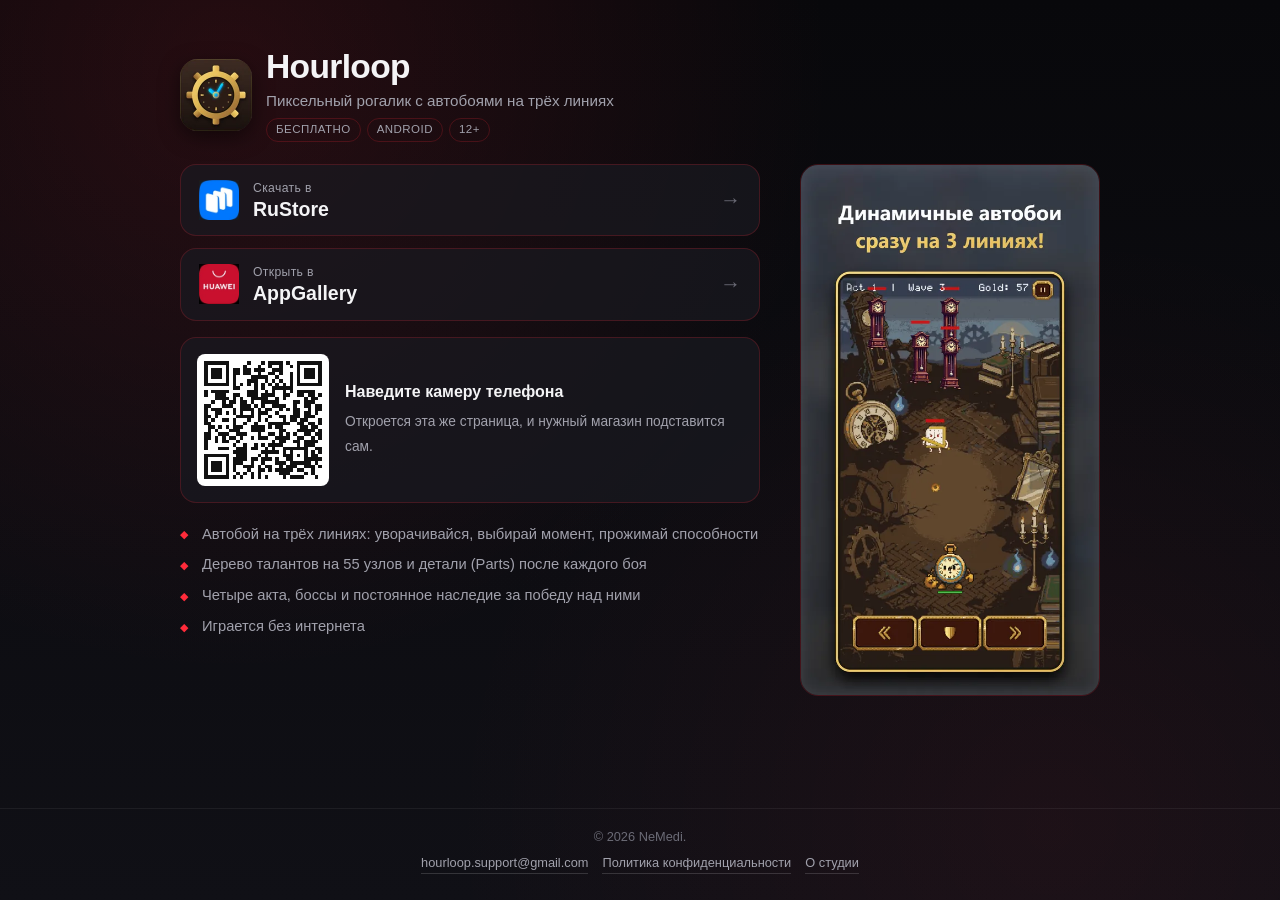
==== download/index.html @ 0fbece0e "Add files via upload" ====
<!DOCTYPE html>
<html lang="ru">
<head>
<meta charset="UTF-8">
<meta name="viewport" content="width=device-width, initial-scale=1">
<title>Скачать Hourloop — пиксельный рогалик-автобой</title>
<meta name="description" content="Hourloop — бесплатный пиксельный рогалик с автобоями на трёх линиях. Скачайте в RuStore или AppGallery.">
<link rel="canonical" href="https://nemedistudio.online/download/">
<link rel="icon" type="image/png" href="../assets/app_icon.png">
<meta name="theme-color" content="#0b0b0e">
<meta property="og:type" content="website">
<meta property="og:url" content="https://nemedistudio.online/download/">
<meta property="og:title" content="Hourloop — скачать бесплатно">
<meta property="og:description" content="Пиксельный рогалик с автобоями на трёх линиях. Управляй часами по имени Тиктак.">
<meta property="og:image" content="https://nemedistudio.online/download/img/hero.jpg">

<style>
/* Страница отдельная от витрины: свой инлайновый CSS без style.css (20 КБ)
   и без Google Fonts — под рекламный трафик важнее скорость первого экрана,
   чем совпадение шрифтов с главной. Палитра взята из style.css один в один. */
*{margin:0;padding:0;box-sizing:border-box}
:root{
  --bg:#0b0b0e; --surface:rgba(26,26,33,.72); --surface-hi:rgba(38,38,48,.9);
  --accent:#ff2b3a; --accent-soft:rgba(255,43,58,.16);
  --text:#f4f4f6; --muted:#a1a1ac; --dim:#6b6b76;
  --line:rgba(255,43,58,.2); --line-hi:rgba(255,43,58,.55);
}
html{-webkit-text-size-adjust:100%}
body{
  font-family:-apple-system,BlinkMacSystemFont,"Segoe UI",Roboto,"Helvetica Neue",Arial,sans-serif;
  background:var(--bg); color:var(--text); line-height:1.55;
  min-height:100vh; display:flex; flex-direction:column;
  background-image:
    radial-gradient(circle at 18% 8%,rgba(255,43,58,.12) 0%,transparent 45%),
    radial-gradient(circle at 82% 92%,rgba(255,43,58,.06) 0%,transparent 45%),
    linear-gradient(to bottom,#08080b,#101016);
}
.wrap{width:100%;max-width:960px;margin:0 auto;padding:28px 20px 40px;flex:1}

/* Шапка карточки приложения */
.app{display:flex;align-items:center;gap:14px;margin-bottom:22px}
.app>img{width:72px;height:72px;border-radius:18px;flex:none;box-shadow:0 6px 20px rgba(0,0,0,.5)}
.app h1{font-size:1.75rem;line-height:1.15;letter-spacing:-.02em;font-weight:800}
.app p{color:var(--muted);font-size:.95rem;margin-top:2px}
.meta{margin-top:6px;display:flex;flex-wrap:wrap;gap:6px}
.tag{font-size:.72rem;letter-spacing:.04em;text-transform:uppercase;color:var(--muted);
     border:1px solid var(--line);border-radius:999px;padding:2px 9px}

.cols{display:grid;grid-template-columns:1fr;gap:24px;align-items:start}

/* Кнопки магазинов */
.stores{display:flex;flex-direction:column;gap:12px}
.store{
  display:flex;align-items:center;gap:14px;text-decoration:none;color:var(--text);
  background:var(--surface);border:1px solid var(--line);border-radius:16px;
  padding:14px 18px;transition:border-color .2s,background .2s,transform .1s;
}
.store:hover{background:var(--surface-hi);border-color:var(--line-hi)}
.store:active{transform:scale(.985)}
.store>img{width:40px;height:40px;flex:none}
.store .top{display:block;font-size:.76rem;color:var(--muted);letter-spacing:.03em}
.store .name{display:block;font-size:1.22rem;font-weight:700;line-height:1.2}
.store .go{margin-left:auto;color:var(--dim);font-size:1.3rem;line-height:1}

/* Магазин, угаданный по устройству, — крупнее и с акцентом.
   Вторая кнопка НИКОГДА не прячется: определение по User-Agent ошибается,
   и спрятанная кнопка превращает ошибку в потерянную установку. */
.store.primary{
  background:linear-gradient(135deg,rgba(255,43,58,.18),rgba(255,43,58,.06));
  border-color:var(--line-hi);padding:18px;
  box-shadow:0 8px 28px rgba(255,43,58,.14)
}
.store.primary .name{font-size:1.4rem}
.badge{
  display:none;margin-left:auto;font-size:.68rem;font-weight:700;
  letter-spacing:.06em;text-transform:uppercase;color:var(--accent);
  background:var(--accent-soft);border-radius:999px;padding:3px 9px;white-space:nowrap
}
.store.primary .badge{display:block}
.store.primary .go{display:none}

.note{font-size:.85rem;color:var(--muted);margin-top:10px}
.note.warn{color:#ffb0b6}
#ios-note{display:none}

/* QR для десктопа */
#qr-box{display:none;margin-top:16px;background:var(--surface);border:1px solid var(--line);
        border-radius:16px;padding:16px;gap:16px;align-items:center}
#qr-box svg{width:132px;height:132px;flex:none;border-radius:8px}
#qr-box .qr-text b{display:block;font-size:1rem;margin-bottom:4px}
#qr-box .qr-text span{font-size:.86rem;color:var(--muted)}

/* Скриншот */
.shot{border-radius:18px;overflow:hidden;border:1px solid var(--line);
      max-width:270px;margin:0 auto;display:block}
.shot img{display:block;width:100%;height:auto}

.feats{list-style:none;margin-top:20px;display:grid;gap:8px}
.feats li{font-size:.92rem;color:var(--muted);padding-left:22px;position:relative}
.feats li::before{content:"\25C6";position:absolute;left:0;color:var(--accent);font-size:.7rem;top:.35em}

footer{border-top:1px solid rgba(255,255,255,.06);padding:18px 20px 26px;
       font-size:.8rem;color:var(--dim);text-align:center}
footer a{color:var(--muted);text-decoration:none;border-bottom:1px solid rgba(255,255,255,.15)}
footer a:hover{color:var(--text)}
footer .row{margin-top:6px;display:flex;gap:14px;justify-content:center;flex-wrap:wrap}

@media(min-width:760px){
  .wrap{padding-top:48px}
  .cols{grid-template-columns:1fr 300px;gap:40px}
  .app h1{font-size:2.1rem}
  .shot{max-width:300px}
}
</style>
</head>
<body>

<div class="wrap">

  <div class="app">
    <img src="img/icon.webp" width="144" height="144" alt="Иконка Hourloop">
    <div>
      <h1>Hourloop</h1>
      <p>Пиксельный рогалик с автобоями на трёх линиях</p>
      <div class="meta">
        <span class="tag">Бесплатно</span>
        <span class="tag">Android</span>
        <span class="tag">12+</span>
      </div>
    </div>
  </div>

  <div class="cols">
    <div>
      <div class="stores" id="stores">

        <a class="store" id="s-rustore" data-goal="rustore_click"
           href="https://www.rustore.ru/catalog/app/com.NeMedi.hourloop"
           target="_blank" rel="noopener">
          <img src="img/rustore.webp" width="96" height="96" alt="">
          <span>
            <span class="top">Скачать в</span>
            <span class="name">RuStore</span>
          </span>
          <span class="badge">Ваш магазин</span>
          <span class="go">&rarr;</span>
        </a>

        <a class="store" id="s-appgallery" data-goal="appgallery_click"
           href="https://url.cloud.huawei.com/BLCYEuFCV2?shareTo=qrcode"
           target="_blank" rel="noopener">
          <img src="img/appgallery.webp" width="96" height="96" alt="">
          <span>
            <span class="top">Открыть в</span>
            <span class="name">AppGallery</span>
          </span>
          <span class="badge">Ваш магазин</span>
          <span class="go">&rarr;</span>
        </a>

      </div>

      <p class="note warn" id="ios-note">Версии для iPhone пока нет — игра выходит только на Android.</p>

      <div id="qr-box">
        <svg viewBox="0 0 37 37" xmlns="http://www.w3.org/2000/svg" shape-rendering="crispEdges" role="img" aria-label="QR-код на страницу загрузки Hourloop"><rect width="37" height="37" fill="#fff"/><path fill="#111" d="M2 2h7v1h-7zM14 2h1v1h-1zM18 2h1v1h-1zM20 2h4v1h-4zM25 2h1v1h-1zM28 2h7v1h-7zM2 3h1v1h-1zM8 3h1v1h-1zM13 3h1v1h-1zM17 3h1v1h-1zM20 3h1v1h-1zM23 3h1v1h-1zM26 3h1v1h-1zM28 3h1v1h-1zM34 3h1v1h-1zM2 4h1v1h-1zM4 4h3v1h-3zM8 4h1v1h-1zM10 4h2v1h-2zM13 4h2v1h-2zM16 4h3v1h-3zM21 4h3v1h-3zM28 4h1v1h-1zM30 4h3v1h-3zM34 4h1v1h-1zM2 5h1v1h-1zM4 5h3v1h-3zM8 5h1v1h-1zM10 5h2v1h-2zM13 5h2v1h-2zM17 5h1v1h-1zM20 5h2v1h-2zM23 5h1v1h-1zM26 5h1v1h-1zM28 5h1v1h-1zM30 5h3v1h-3zM34 5h1v1h-1zM2 6h1v1h-1zM4 6h3v1h-3zM8 6h1v1h-1zM10 6h1v1h-1zM15 6h5v1h-5zM22 6h1v1h-1zM26 6h1v1h-1zM28 6h1v1h-1zM30 6h3v1h-3zM34 6h1v1h-1zM2 7h1v1h-1zM8 7h1v1h-1zM10 7h1v1h-1zM14 7h3v1h-3zM19 7h1v1h-1zM21 7h1v1h-1zM23 7h1v1h-1zM26 7h1v1h-1zM28 7h1v1h-1zM34 7h1v1h-1zM2 8h7v1h-7zM10 8h1v1h-1zM12 8h1v1h-1zM14 8h1v1h-1zM16 8h1v1h-1zM18 8h1v1h-1zM20 8h1v1h-1zM22 8h1v1h-1zM24 8h1v1h-1zM26 8h1v1h-1zM28 8h7v1h-7zM10 9h2v1h-2zM16 9h1v1h-1zM18 9h1v1h-1zM21 9h6v1h-6zM2 10h1v1h-1zM4 10h5v1h-5zM14 10h3v1h-3zM19 10h1v1h-1zM21 10h1v1h-1zM24 10h1v1h-1zM26 10h1v1h-1zM28 10h5v1h-5zM2 11h1v1h-1zM5 11h3v1h-3zM10 11h2v1h-2zM14 11h3v1h-3zM18 11h4v1h-4zM24 11h2v1h-2zM28 11h2v1h-2zM31 11h2v1h-2zM34 11h1v1h-1zM5 12h4v1h-4zM10 12h1v1h-1zM12 12h1v1h-1zM15 12h5v1h-5zM22 12h1v1h-1zM24 12h1v1h-1zM30 12h1v1h-1zM32 12h2v1h-2zM4 13h1v1h-1zM7 13h1v1h-1zM9 13h2v1h-2zM12 13h2v1h-2zM15 13h1v1h-1zM18 13h5v1h-5zM27 13h2v1h-2zM30 13h3v1h-3zM2 14h2v1h-2zM7 14h3v1h-3zM12 14h3v1h-3zM16 14h1v1h-1zM18 14h1v1h-1zM21 14h4v1h-4zM27 14h1v1h-1zM30 14h2v1h-2zM33 14h2v1h-2zM2 15h1v1h-1zM4 15h3v1h-3zM10 15h1v1h-1zM12 15h4v1h-4zM17 15h1v1h-1zM19 15h2v1h-2zM23 15h1v1h-1zM25 15h1v1h-1zM27 15h2v1h-2zM31 15h1v1h-1zM33 15h2v1h-2zM2 16h1v1h-1zM5 16h2v1h-2zM8 16h1v1h-1zM10 16h1v1h-1zM12 16h1v1h-1zM15 16h1v1h-1zM17 16h3v1h-3zM22 16h1v1h-1zM27 16h2v1h-2zM30 16h2v1h-2zM33 16h1v1h-1zM2 17h2v1h-2zM5 17h1v1h-1zM11 17h5v1h-5zM17 17h1v1h-1zM20 17h1v1h-1zM23 17h2v1h-2zM26 17h3v1h-3zM30 17h3v1h-3zM2 18h1v1h-1zM4 18h1v1h-1zM7 18h2v1h-2zM10 18h1v1h-1zM14 18h1v1h-1zM17 18h1v1h-1zM19 18h1v1h-1zM24 18h1v1h-1zM26 18h2v1h-2zM29 18h2v1h-2zM34 18h1v1h-1zM2 19h2v1h-2zM10 19h1v1h-1zM13 19h1v1h-1zM16 19h1v1h-1zM20 19h6v1h-6zM28 19h2v1h-2zM31 19h2v1h-2zM34 19h1v1h-1zM3 20h2v1h-2zM6 20h1v1h-1zM8 20h1v1h-1zM10 20h3v1h-3zM15 20h4v1h-4zM20 20h1v1h-1zM22 20h2v1h-2zM29 20h2v1h-2zM32 20h2v1h-2zM3 21h1v1h-1zM5 21h1v1h-1zM9 21h3v1h-3zM15 21h4v1h-4zM23 21h2v1h-2zM28 21h5v1h-5zM34 21h1v1h-1zM2 22h2v1h-2zM6 22h3v1h-3zM11 22h3v1h-3zM17 22h1v1h-1zM20 22h2v1h-2zM23 22h1v1h-1zM25 22h1v1h-1zM27 22h1v1h-1zM30 22h2v1h-2zM33 22h2v1h-2zM2 23h2v1h-2zM5 23h1v1h-1zM7 23h1v1h-1zM9 23h2v1h-2zM12 23h1v1h-1zM15 23h1v1h-1zM17 23h3v1h-3zM22 23h4v1h-4zM28 23h2v1h-2zM32 23h1v1h-1zM34 23h1v1h-1zM2 24h1v1h-1zM5 24h1v1h-1zM7 24h2v1h-2zM11 24h1v1h-1zM21 24h1v1h-1zM23 24h2v1h-2zM27 24h2v1h-2zM30 24h4v1h-4zM2 25h1v1h-1zM10 25h1v1h-1zM13 25h1v1h-1zM16 25h1v1h-1zM18 25h1v1h-1zM20 25h4v1h-4zM28 25h1v1h-1zM30 25h3v1h-3zM2 26h1v1h-1zM6 26h3v1h-3zM11 26h3v1h-3zM15 26h2v1h-2zM19 26h1v1h-1zM21 26h1v1h-1zM24 26h7v1h-7zM33 26h2v1h-2zM10 27h4v1h-4zM18 27h5v1h-5zM24 27h1v1h-1zM26 27h1v1h-1zM30 27h1v1h-1zM32 27h1v1h-1zM34 27h1v1h-1zM2 28h7v1h-7zM11 28h3v1h-3zM17 28h1v1h-1zM19 28h1v1h-1zM24 28h3v1h-3zM28 28h1v1h-1zM30 28h1v1h-1zM32 28h2v1h-2zM2 29h1v1h-1zM8 29h1v1h-1zM10 29h4v1h-4zM15 29h2v1h-2zM18 29h3v1h-3zM22 29h1v1h-1zM25 29h2v1h-2zM30 29h5v1h-5zM2 30h1v1h-1zM4 30h3v1h-3zM8 30h1v1h-1zM10 30h3v1h-3zM15 30h1v1h-1zM18 30h1v1h-1zM22 30h3v1h-3zM26 30h6v1h-6zM33 30h1v1h-1zM2 31h1v1h-1zM4 31h3v1h-3zM8 31h1v1h-1zM10 31h1v1h-1zM13 31h3v1h-3zM17 31h1v1h-1zM19 31h2v1h-2zM23 31h1v1h-1zM25 31h3v1h-3zM30 31h3v1h-3zM34 31h1v1h-1zM2 32h1v1h-1zM4 32h3v1h-3zM8 32h1v1h-1zM10 32h1v1h-1zM14 32h1v1h-1zM17 32h2v1h-2zM20 32h1v1h-1zM22 32h5v1h-5zM28 32h2v1h-2zM32 32h1v1h-1zM2 33h1v1h-1zM8 33h1v1h-1zM11 33h1v1h-1zM13 33h1v1h-1zM15 33h1v1h-1zM17 33h1v1h-1zM23 33h3v1h-3zM30 33h1v1h-1zM32 33h1v1h-1zM2 34h7v1h-7zM10 34h1v1h-1zM12 34h1v1h-1zM15 34h1v1h-1zM17 34h1v1h-1zM19 34h1v1h-1zM24 34h1v1h-1zM26 34h4v1h-4zM33 34h1v1h-1z"/></svg>
        <div class="qr-text">
          <b>Наведите камеру телефона</b>
          <span>Откроется эта же страница, и нужный магазин подставится сам.</span>
        </div>
      </div>

      <ul class="feats">
        <li>Автобой на трёх линиях: уворачивайся, выбирай момент, прожимай способности</li>
        <li>Дерево талантов на 55 узлов и детали (Parts) после каждого боя</li>
        <li>Четыре акта, боссы и постоянное наследие за победу над ними</li>
        <li>Играется без интернета</li>
      </ul>
    </div>

    <picture class="shot">
      <source srcset="img/hero.webp" type="image/webp">
      <img src="img/hero.jpg" width="540" height="960" alt="Кадр боя в Hourloop" fetchpriority="high">
    </picture>
  </div>
</div>

<footer>
  &copy; 2026 NeMedi.
  <div class="row">
    <a href="mailto:hourloop.support@gmail.com">hourloop.support@gmail.com</a>
    <a href="../hourloop/legal/privacy-ru.html">Политика конфиденциальности</a>
    <a href="../index.html">О студии</a>
  </div>
</footer>

<script>
(function () {
  "use strict";

  /* ===== Яндекс.Метрика =========================================
     Счётчик 112089390 (аккаунт NeMedi, домен nemedistudio.online).
     Цели в кабинете — тип «JavaScript-событие», идентификаторы
     rustore_click и appgallery_click. Именно они идут в Директ
     целью оптимизации: установку в RuStore сайт увидеть не может,
     поэтому считаем последний шаг, который ему виден.
     `ecommerce` из сгенерированного кода убран — товаров тут нет;
     `defer` НЕ ставить: он отменяет автоматическую отправку
     просмотра страницы, и визиты пришлось бы слать вручную.        */
  var METRIKA_ID = 112089390;

  (function (m, e, t, r, i, k, a) {
    m[i] = m[i] || function () { (m[i].a = m[i].a || []).push(arguments); };
    m[i].l = 1 * new Date();
    for (var j = 0; j < e.scripts.length; j++) { if (e.scripts[j].src === r) return; }
    k = e.createElement(t); a = e.getElementsByTagName(t)[0];
    k.async = 1; k.src = r; a.parentNode.insertBefore(k, a);
  })(window, document, "script", "https://mc.yandex.ru/metrika/tag.js?id=" + METRIKA_ID, "ym");

  window.ym(METRIKA_ID, "init", {
    ssr: true, clickmap: true, trackLinks: true,
    accurateTrackBounce: true, webvisor: true
  });

  function goal(name, params) {
    if (window.ym) window.ym(METRIKA_ID, "reachGoal", name, params || {});
  }

  /* ===== Определение устройства ===============================
     Порядок проверок важен: HarmonyOS и HMSCore встречаются только
     у Huawei, а Honor с 2021 года снова ездит с сервисами Google и
     AppGallery на нём нет — поэтому Honor из ветки Huawei исключён. */
  var ua = navigator.userAgent || "";
  var isHuawei = /huawei|harmonyos|hmscore/i.test(ua) && !/honor/i.test(ua);
  var isIOS = /iphone|ipad|ipod/i.test(ua) ||
              (navigator.platform === "MacIntel" && navigator.maxTouchPoints > 1);
  var isMobile = (navigator.userAgentData && typeof navigator.userAgentData.mobile === "boolean")
    ? navigator.userAgentData.mobile
    : /android|iphone|ipad|ipod|mobile|windows phone/i.test(ua);

  var stores = document.getElementById("stores");
  var ruBtn  = document.getElementById("s-rustore");
  var hwBtn  = document.getElementById("s-appgallery");

  if (isIOS) {
    /* Обе кнопки остаются, но врать «скачай сейчас» человеку с iPhone нельзя */
    document.getElementById("ios-note").style.display = "block";
  } else if (isHuawei) {
    hwBtn.classList.add("primary");
    stores.insertBefore(hwBtn, ruBtn);
  } else if (isMobile) {
    ruBtn.classList.add("primary");
  }

  if (!isMobile) {
    document.getElementById("qr-box").style.display = "flex";
  }

  /* ===== Цели на клик ========================================= */
  [ruBtn, hwBtn].forEach(function (el) {
    el.addEventListener("click", function () {
      var src = "direct";
      try { src = new URLSearchParams(location.search).get("src") || "direct"; } catch (e) {}
      goal(el.getAttribute("data-goal"), { src: src });
    });
  });
})();
</script>
<noscript><div><img src="https://mc.yandex.ru/watch/112089390" style="position:absolute;left:-9999px" alt=""></div></noscript>

</body>
</html>
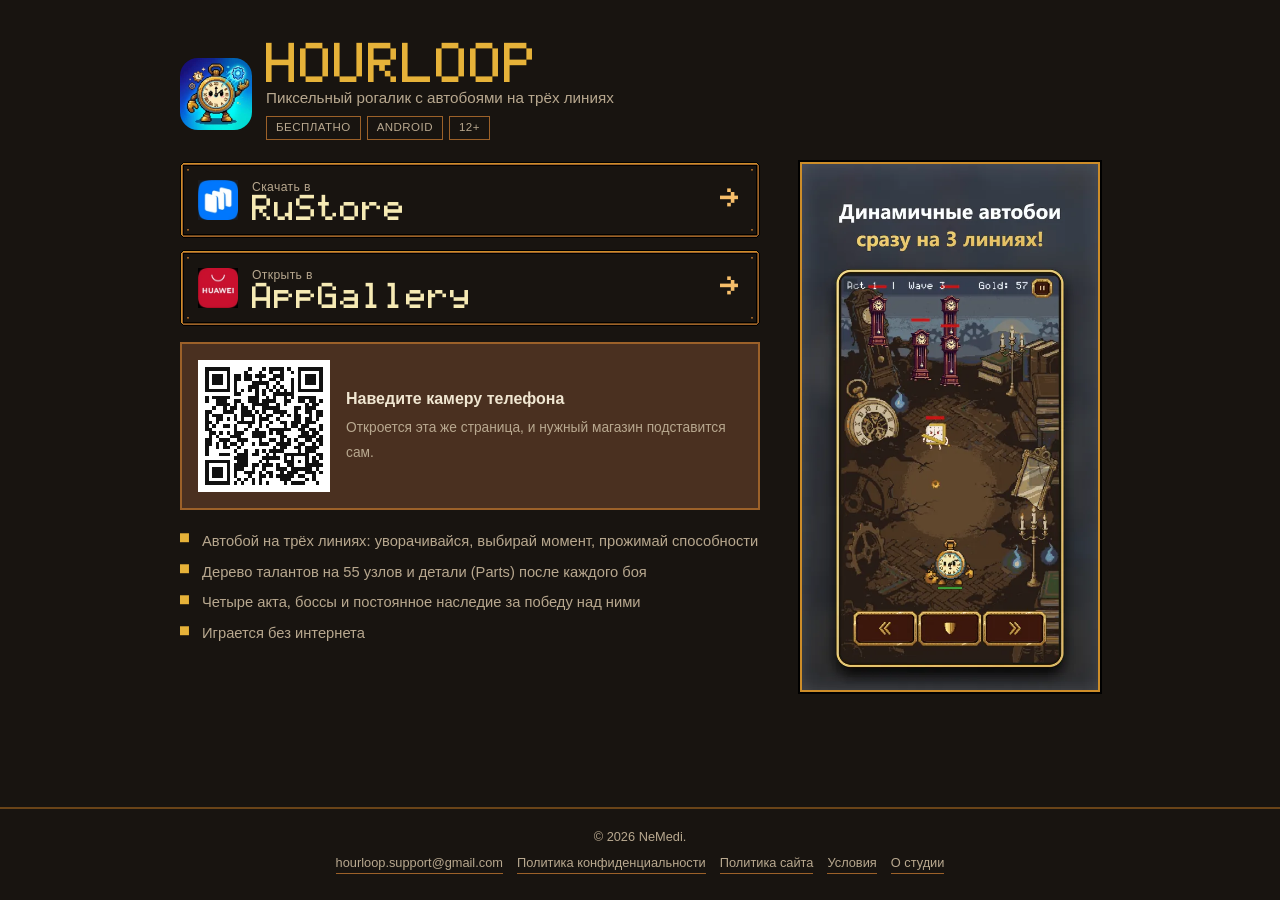
==== commit 9258b58d: "Add files via upload" ====
--- a/download/index.html
+++ b/download/index.html
@@ -3,112 +3,138 @@
 <head>
 <meta charset="UTF-8">
 <meta name="viewport" content="width=device-width, initial-scale=1">
-<title>Скачать Hourloop — пиксельный рогалик-автобой</title>
-<meta name="description" content="Hourloop — бесплатный пиксельный рогалик с автобоями на трёх линиях. Скачайте в RuStore или AppGallery.">
+<title>Скачать Hourloop: Auto-Roguelike — пиксельный рогалик с автобоями</title>
+<meta name="description" content="Hourloop: Auto-Roguelike — бесплатный пиксельный рогалик с автобоями на трёх линиях. Скачайте в RuStore или AppGallery.">
 <link rel="canonical" href="https://nemedistudio.online/download/">
 <link rel="icon" type="image/png" href="../assets/app_icon.png">
 <meta name="theme-color" content="#0b0b0e">
 <meta property="og:type" content="website">
 <meta property="og:url" content="https://nemedistudio.online/download/">
-<meta property="og:title" content="Hourloop — скачать бесплатно">
+<meta property="og:title" content="Hourloop: Auto-Roguelike — скачать бесплатно">
 <meta property="og:description" content="Пиксельный рогалик с автобоями на трёх линиях. Управляй часами по имени Тиктак.">
 <meta property="og:image" content="https://nemedistudio.online/download/img/hero.jpg">
 
 <style>
-/* Страница отдельная от витрины: свой инлайновый CSS без style.css (20 КБ)
-   и без Google Fonts — под рекламный трафик важнее скорость первого экрана,
-   чем совпадение шрифтов с главной. Палитра взята из style.css один в один. */
+/* Страница отдельная от витрины студии: свой инлайновый CSS без style.css и без
+   Google Fonts — под рекламный трафик важнее скорость первого экрана.
+   Вид — палитра игры, вариант 2 (Brand/BRAND.md, утверждён 09.10.2026): цвета и
+   шрифты только через --hl-*. Блок между метками gen:brand пишет генератор
+   tools/build_brand.py из Brand/brand.json — руками его не править. */
+/* gen:brand — пишет tools/build_brand.py из Brand/brand.json, руками не править */
+:root {
+  --hl-black: #000000;
+  --hl-dark2: #181410;
+  --hl-brown-dk: #4a3020;
+  --hl-gray-br: #5a4c41;
+  --hl-brass-dk: #6a4418;
+  --hl-brass-md: #9c6129;
+  --hl-brass: #cd8d29;
+  --hl-gold: #e6b239;
+  --hl-brass-lt: #f6be6a;
+  --hl-cream: #f6eab4;
+  --hl-blue-lt: #5aaac5;
+  --hl-blue-dk: #41657b;
+  --hl-text: #f0e6d1;
+  --hl-text-name: #f5e6bf;
+  --hl-text-muted: #b8a88f;
+  --hl-text-error: #ff7366;
+  --hl-font-display: "LCD 16x2 Remastered", monospace;
+  --hl-font-text: -apple-system, BlinkMacSystemFont, "Segoe UI", Roboto, "Helvetica Neue", Arial, sans-serif;
+}
+@font-face { font-family: "LCD 16x2 Remastered"; src: url(../assets/fonts/hourloop-display.woff) format("woff"); font-display: swap; }
+/* /gen:brand */
 *{margin:0;padding:0;box-sizing:border-box}
-:root{
-  --bg:#0b0b0e; --surface:rgba(26,26,33,.72); --surface-hi:rgba(38,38,48,.9);
-  --accent:#ff2b3a; --accent-soft:rgba(255,43,58,.16);
-  --text:#f4f4f6; --muted:#a1a1ac; --dim:#6b6b76;
-  --line:rgba(255,43,58,.2); --line-hi:rgba(255,43,58,.55);
-}
 html{-webkit-text-size-adjust:100%}
 body{
-  font-family:-apple-system,BlinkMacSystemFont,"Segoe UI",Roboto,"Helvetica Neue",Arial,sans-serif;
-  background:var(--bg); color:var(--text); line-height:1.55;
+  font-family:var(--hl-font-text);
+  background:var(--hl-dark2); color:var(--hl-text); line-height:1.55;
   min-height:100vh; display:flex; flex-direction:column;
-  background-image:
-    radial-gradient(circle at 18% 8%,rgba(255,43,58,.12) 0%,transparent 45%),
-    radial-gradient(circle at 82% 92%,rgba(255,43,58,.06) 0%,transparent 45%),
-    linear-gradient(to bottom,#08080b,#101016);
 }
 .wrap{width:100%;max-width:960px;margin:0 auto;padding:28px 20px 40px;flex:1}
 
-/* Шапка карточки приложения */
+/* Шапка карточки приложения. Название — шрифтом игры: шаг знака у него 1.2 кегля,
+   поэтому кегль привязан к ширине экрана — на 320 px восемь букв иначе не влезут. */
 .app{display:flex;align-items:center;gap:14px;margin-bottom:22px}
-.app>img{width:72px;height:72px;border-radius:18px;flex:none;box-shadow:0 6px 20px rgba(0,0,0,.5)}
-.app h1{font-size:1.75rem;line-height:1.15;letter-spacing:-.02em;font-weight:800}
-.app p{color:var(--muted);font-size:.95rem;margin-top:2px}
+.app>img{width:72px;height:72px;border-radius:18px;flex:none}
+.app>div{min-width:0}
+.app h1{font-family:var(--hl-font-display);font-size:clamp(1.05rem,6.2vw,1.75rem);line-height:1.3;
+        font-weight:400;text-transform:uppercase;color:var(--hl-gold)}
+.app p{color:var(--hl-text-muted);font-size:.95rem;margin-top:2px}
 .meta{margin-top:6px;display:flex;flex-wrap:wrap;gap:6px}
-.tag{font-size:.72rem;letter-spacing:.04em;text-transform:uppercase;color:var(--muted);
-     border:1px solid var(--line);border-radius:999px;padding:2px 9px}
+.tag{font-size:.72rem;letter-spacing:.04em;text-transform:uppercase;color:var(--hl-text-muted);
+     border:1px solid var(--hl-brass-md);padding:2px 9px}
 
 .cols{display:grid;grid-template-columns:1fr;gap:24px;align-items:start}
 
-/* Кнопки магазинов */
+/* Кнопки магазинов: плашка из игры (plate_frame, 9-slice, поля 12). */
 .stores{display:flex;flex-direction:column;gap:12px}
 .store{
-  display:flex;align-items:center;gap:14px;text-decoration:none;color:var(--text);
-  background:var(--surface);border:1px solid var(--line);border-radius:16px;
-  padding:14px 18px;transition:border-color .2s,background .2s,transform .1s;
-}
-.store:hover{background:var(--surface-hi);border-color:var(--line-hi)}
+  position:relative;display:flex;align-items:center;gap:14px;text-decoration:none;color:var(--hl-text);
+  border:12px solid transparent;
+  border-image:url(../assets/plate_frame.png) 12 fill / 12px stretch;
+  image-rendering:pixelated;
+  padding:4px 6px;transition:filter .2s,transform .1s;
+}
+.store:hover{filter:brightness(1.12)}
 .store:active{transform:scale(.985)}
-.store>img{width:40px;height:40px;flex:none}
-.store .top{display:block;font-size:.76rem;color:var(--muted);letter-spacing:.03em}
-.store .name{display:block;font-size:1.22rem;font-weight:700;line-height:1.2}
-.store .go{margin-left:auto;color:var(--dim);font-size:1.3rem;line-height:1}
-
-/* Магазин, угаданный по устройству, — крупнее и с акцентом.
+.store>img{width:40px;height:40px;flex:none;image-rendering:auto}
+.store>span{min-width:0}
+.store .top{display:block;font-size:.76rem;color:var(--hl-text-muted);letter-spacing:.03em}
+.store .name{display:block;font-family:var(--hl-font-display);font-size:clamp(.8rem,4.1vw,1.125rem);
+             line-height:1.4;color:var(--hl-cream)}
+.store .go{margin-left:auto;font-family:var(--hl-font-display);color:var(--hl-brass-lt);
+           font-size:clamp(.8rem,4.1vw,1.125rem);line-height:1}
+
+/* Магазин, угаданный по устройству, — как кнопка «Играть» в игре.
    Вторая кнопка НИКОГДА не прячется: определение по User-Agent ошибается,
    и спрятанная кнопка превращает ошибку в потерянную установку. */
 .store.primary{
-  background:linear-gradient(135deg,rgba(255,43,58,.18),rgba(255,43,58,.06));
-  border-color:var(--line-hi);padding:18px;
-  box-shadow:0 8px 28px rgba(255,43,58,.14)
-}
-.store.primary .name{font-size:1.4rem}
+  border:2px solid var(--hl-black);border-image:none;
+  background:var(--hl-blue-lt);color:var(--hl-dark2);
+  box-shadow:inset 0 -4px 0 var(--hl-blue-dk);
+  padding:16px 16px 20px;
+}
+.store.primary .top,.store.primary .name{color:var(--hl-dark2)}
+/* Ярлык сидит на верхней кромке кнопки, а не в строке: «AppGallery» шрифтом игры
+   и ярлык рядом на экране 360 px не помещаются. */
 .badge{
-  display:none;margin-left:auto;font-size:.68rem;font-weight:700;
-  letter-spacing:.06em;text-transform:uppercase;color:var(--accent);
-  background:var(--accent-soft);border-radius:999px;padding:3px 9px;white-space:nowrap
+  display:none;position:absolute;top:-11px;right:12px;font-size:.68rem;font-weight:700;
+  letter-spacing:.06em;text-transform:uppercase;color:var(--hl-cream);
+  background:var(--hl-dark2);border:2px solid var(--hl-black);padding:1px 8px;white-space:nowrap
 }
 .store.primary .badge{display:block}
 .store.primary .go{display:none}
 
-.note{font-size:.85rem;color:var(--muted);margin-top:10px}
-.note.warn{color:#ffb0b6}
+.note{font-size:.85rem;color:var(--hl-text-muted);margin-top:10px}
+.note.warn{color:var(--hl-text-error)}
 #ios-note{display:none}
 
 /* QR для десктопа */
-#qr-box{display:none;margin-top:16px;background:var(--surface);border:1px solid var(--line);
-        border-radius:16px;padding:16px;gap:16px;align-items:center}
-#qr-box svg{width:132px;height:132px;flex:none;border-radius:8px}
+#qr-box{display:none;margin-top:16px;background:var(--hl-brown-dk);border:2px solid var(--hl-brass-md);
+        padding:16px;gap:16px;align-items:center}
+#qr-box svg{width:132px;height:132px;flex:none}
 #qr-box .qr-text b{display:block;font-size:1rem;margin-bottom:4px}
-#qr-box .qr-text span{font-size:.86rem;color:var(--muted)}
+#qr-box .qr-text span{font-size:.86rem;color:var(--hl-text-muted)}
 
 /* Скриншот */
-.shot{border-radius:18px;overflow:hidden;border:1px solid var(--line);
+.shot{overflow:hidden;border:2px solid var(--hl-brass);outline:2px solid var(--hl-black);
       max-width:270px;margin:0 auto;display:block}
 .shot img{display:block;width:100%;height:auto}
 
 .feats{list-style:none;margin-top:20px;display:grid;gap:8px}
-.feats li{font-size:.92rem;color:var(--muted);padding-left:22px;position:relative}
-.feats li::before{content:"\25C6";position:absolute;left:0;color:var(--accent);font-size:.7rem;top:.35em}
-
-footer{border-top:1px solid rgba(255,255,255,.06);padding:18px 20px 26px;
-       font-size:.8rem;color:var(--dim);text-align:center}
-footer a{color:var(--muted);text-decoration:none;border-bottom:1px solid rgba(255,255,255,.15)}
-footer a:hover{color:var(--text)}
+.feats li{font-size:.92rem;color:var(--hl-text-muted);padding-left:22px;position:relative}
+.feats li::before{content:"\25A0";position:absolute;left:0;top:.62em;color:var(--hl-gold);
+                  font-family:var(--hl-font-display);font-size:.56rem;line-height:1}
+
+footer{border-top:2px solid var(--hl-brass-dk);padding:18px 20px 26px;
+       font-size:.8rem;color:var(--hl-text-muted);text-align:center}
+footer a{color:var(--hl-text-muted);text-decoration:none;border-bottom:1px solid var(--hl-brass-md)}
+footer a:hover{color:var(--hl-text)}
 footer .row{margin-top:6px;display:flex;gap:14px;justify-content:center;flex-wrap:wrap}
 
 @media(min-width:760px){
   .wrap{padding-top:48px}
   .cols{grid-template-columns:1fr 300px;gap:40px}
-  .app h1{font-size:2.1rem}
   .shot{max-width:300px}
 }
 </style>
@@ -190,6 +216,8 @@
   <div class="row">
     <a href="mailto:hourloop.support@gmail.com">hourloop.support@gmail.com</a>
     <a href="../hourloop/legal/privacy-ru.html">Политика конфиденциальности</a>
+    <a href="../hourloop/legal/privacy-site-ru.html">Политика сайта</a>
+    <a href="../hourloop/legal/terms-ru.html">Условия</a>
     <a href="../index.html">О студии</a>
   </div>
 </footer>
@@ -206,7 +234,10 @@
      поэтому считаем последний шаг, который ему виден.
      `ecommerce` из сгенерированного кода убран — товаров тут нет;
      `defer` НЕ ставить: он отменяет автоматическую отправку
-     просмотра страницы, и визиты пришлось бы слать вручную.        */
+     просмотра страницы, и визиты пришлось бы слать вручную.
+     `webvisor` убран 10.10.2026 (решение разработчика, он же выключен
+     в кабинете): включать обратно только вместе с правкой политики
+     сайта, hourloop/legal/privacy-site-*.html, раздел 3.            */
   var METRIKA_ID = 112089390;
 
   (function (m, e, t, r, i, k, a) {
@@ -219,7 +250,7 @@
 
   window.ym(METRIKA_ID, "init", {
     ssr: true, clickmap: true, trackLinks: true,
-    accurateTrackBounce: true, webvisor: true
+    accurateTrackBounce: true
   });
 
   function goal(name, params) {
